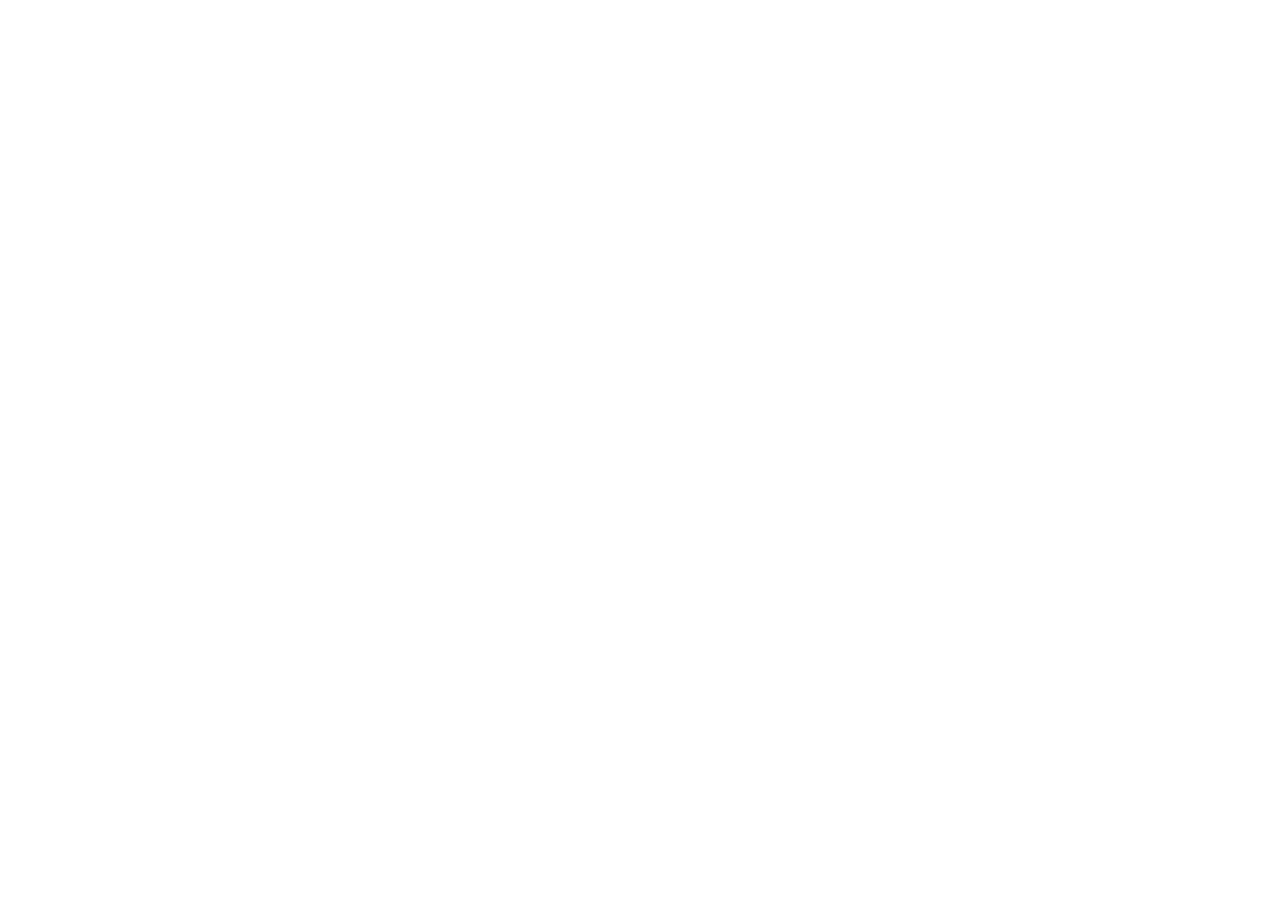
==== index.html @ 62d51ac3 "feat: base html (Fri, Mar 10, 2023 11:05:55 AM)" ====
<!DOCTYPE html>
<html lang="en">
<head>
    <meta charset="UTF-8">
    <meta http-equiv="X-UA-Compatible" content="IE=edge">
    <meta name="viewport" content="width=device-width, initial-scale=1.0">
    <link rel="stylesheet" href="styles.css">
    <title>cssBayan</title>
</head>
<body>
</body>
</html>
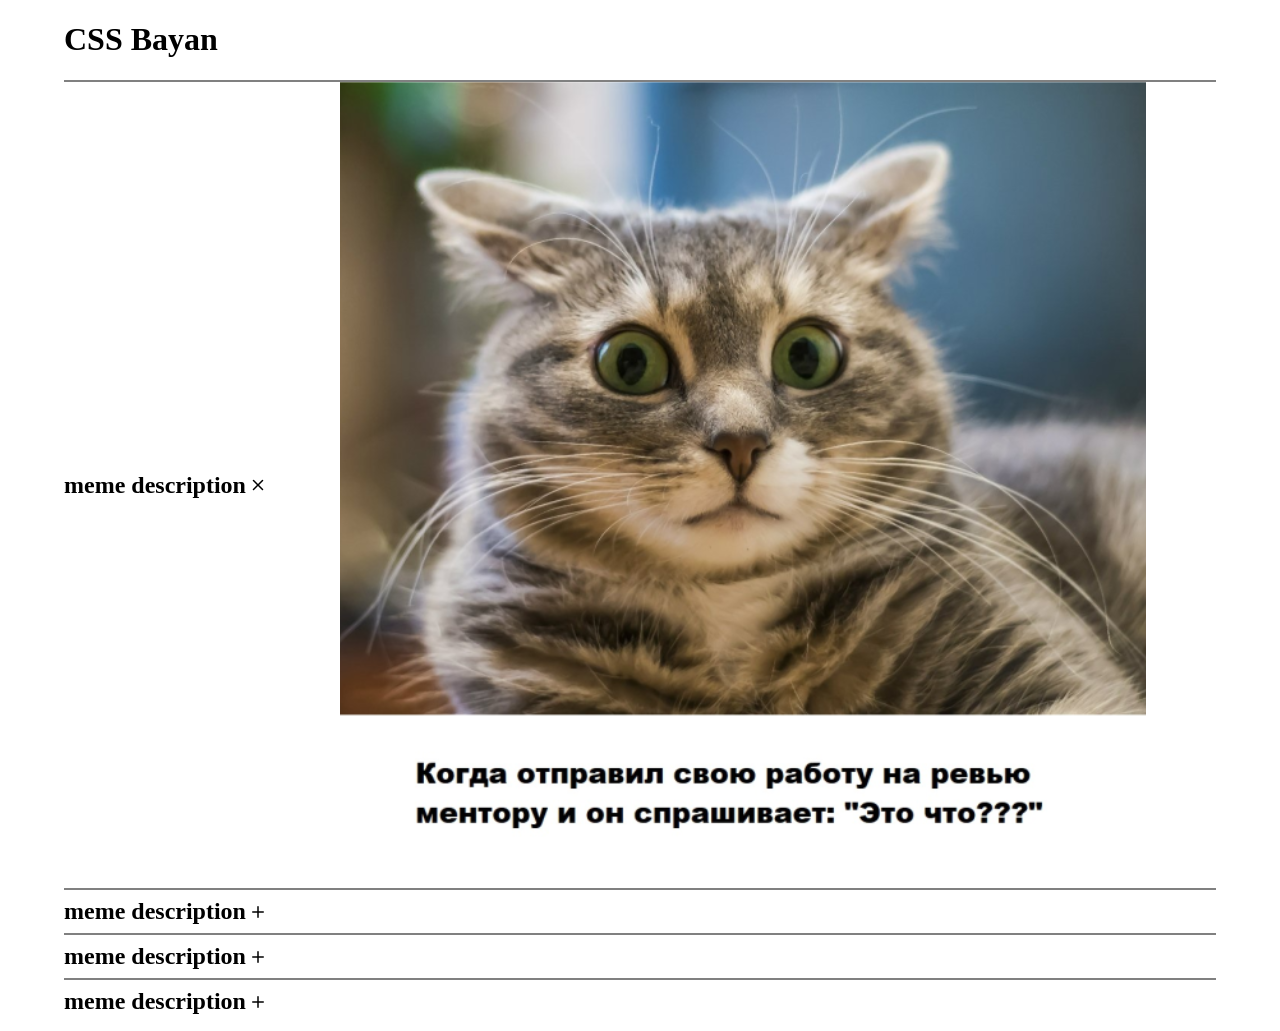
==== commit b83e2733: "feat: basic css accordeon (Fri, Mar 10, 2023  1:05:48 PM)" ====
--- a/index.html
+++ b/index.html
@@ -8,5 +8,30 @@
     <title>cssBayan</title>
 </head>
 <body>
+    <div class="wrapper">
+        <h1 class="title">CSS Bayan</h1>
+        <div class="bayan">
+            <label class="bayan_row">
+                <input class="bayan_check" type="radio" name="meme" checked>
+                <span class="row_title">meme description</span><i class="row_icon"></i>
+                <div class="row_img"></div>
+            </label>
+            <label class="bayan_row">
+                <input class="bayan_check" type="radio" name="meme">
+                <span class="row_title">meme description</span><i class="row_icon"></i>
+                <div class="row_img"></div>
+            </label>
+            <label class="bayan_row">
+                <input class="bayan_check" type="radio" name="meme">
+                <span class="row_title">meme description</span><i class="row_icon"></i>
+                <div class="row_img"></div>
+            </label>
+            <label class="bayan_row">
+                <input class="bayan_check" type="radio" name="meme">
+                <span class="row_title">meme description</span><i class="row_icon"></i>
+                <div class="row_img"></div>
+            </label>
+        </div>
+    </div>
 </body>
 </html>
--- a/styles.css
+++ b/styles.css
@@ -0,0 +1,51 @@
+.wrapper {
+    width: 90vw;
+    margin: auto;
+}
+
+.bayan_row {
+    display: block;
+    width: 100%;
+    display: flex;
+    justify-content: space-between;
+    align-items: center;
+    flex-wrap: wrap;
+    border-top: 2px solid gray;
+}
+
+.row_title,
+.row_icon {
+    font-size: 1.5rem;
+    font-weight: bold;
+    margin: .5rem 0;
+}
+
+.row_icon {
+    height: 1.5rem;
+    width: 1.5rem;
+    background-image: url('assets/icons/plus.svg');
+    background-size: cover;
+}
+
+.row_img {
+    width: 70%;
+    padding-bottom: 0;
+    margin: auto;
+    background-image: url('assets/memes/meme-1.png');
+    background-position: center;
+    background-size: cover;
+    transition: .3s;
+}
+
+.bayan_check {
+    display: none;
+}
+
+.bayan_check:checked~.row_icon {
+    background-image: url('assets/icons/x.svg');
+}
+
+.bayan_check:checked~.row_img {
+    padding-bottom: 70%;
+    transition: .3s;
+}
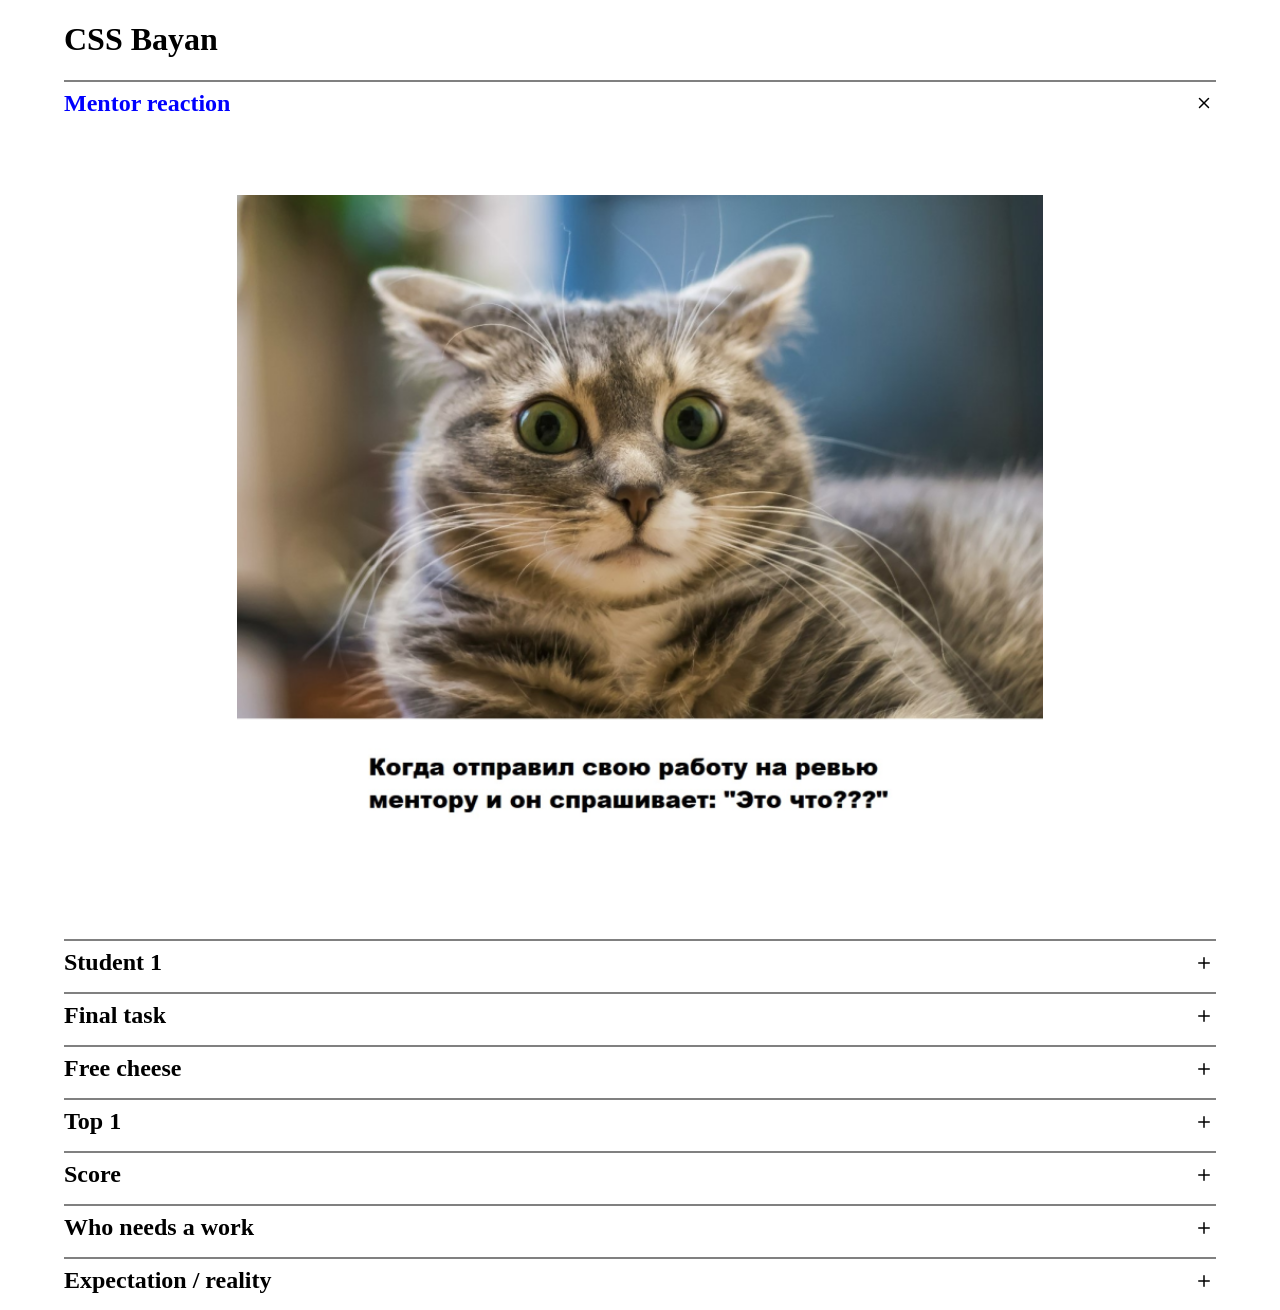
==== commit e177f788: "feat: add content (Fri, Mar 10, 2023  1:30:45 PM)" ====
--- a/index.html
+++ b/index.html
@@ -13,23 +13,43 @@
         <div class="bayan">
             <label class="bayan_row">
                 <input class="bayan_check" type="radio" name="meme" checked>
-                <span class="row_title">meme description</span><i class="row_icon"></i>
-                <div class="row_img"></div>
+                <span class="row_title">Mentor reaction</span><i class="row_icon"></i>
+                <div class="row_img meme-1"></div>
             </label>
             <label class="bayan_row">
                 <input class="bayan_check" type="radio" name="meme">
-                <span class="row_title">meme description</span><i class="row_icon"></i>
-                <div class="row_img"></div>
+                <span class="row_title">Student 1</span><i class="row_icon"></i>
+                <div class="row_img meme-2"></div>
             </label>
             <label class="bayan_row">
                 <input class="bayan_check" type="radio" name="meme">
-                <span class="row_title">meme description</span><i class="row_icon"></i>
-                <div class="row_img"></div>
+                <span class="row_title">Final task</span><i class="row_icon"></i>
+                <div class="row_img meme-3"></div>
             </label>
             <label class="bayan_row">
                 <input class="bayan_check" type="radio" name="meme">
-                <span class="row_title">meme description</span><i class="row_icon"></i>
-                <div class="row_img"></div>
+                <span class="row_title">Free cheese</span><i class="row_icon"></i>
+                <div class="row_img meme-4"></div>
+            </label>
+            <label class="bayan_row">
+                <input class="bayan_check" type="radio" name="meme">
+                <span class="row_title">Top 1</span><i class="row_icon"></i>
+                <div class="row_img meme-5"></div>
+            </label>
+            <label class="bayan_row">
+                <input class="bayan_check" type="radio" name="meme">
+                <span class="row_title">Score</span><i class="row_icon"></i>
+                <div class="row_img meme-6"></div>
+            </label>
+            <label class="bayan_row">
+                <input class="bayan_check" type="radio" name="meme">
+                <span class="row_title">Who needs a work</span><i class="row_icon"></i>
+                <div class="row_img meme-7"></div>
+            </label>
+            <label class="bayan_row">
+                <input class="bayan_check" type="radio" name="meme">
+                <span class="row_title">Expectation / reality</span><i class="row_icon"></i>
+                <div class="row_img meme-8"></div>
             </label>
         </div>
     </div>
--- a/styles.css
+++ b/styles.css
@@ -11,10 +11,11 @@
     align-items: center;
     flex-wrap: wrap;
     border-top: 2px solid gray;
+    margin: 0.5rem 0;
 }
 
-.row_title,
-.row_icon {
+.row_title {
+    width: 80%;
     font-size: 1.5rem;
     font-weight: bold;
     margin: .5rem 0;
@@ -31,10 +32,42 @@
     width: 70%;
     padding-bottom: 0;
     margin: auto;
+    background-position: center;
+    background-size: contain;
+    background-repeat: no-repeat;
+    transition: .3s;
+}
+
+.meme-1 {
     background-image: url('assets/memes/meme-1.png');
-    background-position: center;
-    background-size: cover;
-    transition: .3s;
+}
+
+.meme-2 {
+    background-image: url('assets/memes/meme-2.png');
+}
+
+.meme-3 {
+    background-image: url('assets/memes/meme-3.png');
+}
+
+.meme-4 {
+    background-image: url('assets/memes/meme-4.png');
+}
+
+.meme-5 {
+    background-image: url('assets/memes/meme-5.png');
+}
+
+.meme-6 {
+    background-image: url('assets/memes/meme-6.png');
+}
+
+.meme-7 {
+    background-image: url('assets/memes/meme-7.png');
+}
+
+.meme-8 {
+    background-image: url('assets/memes/meme-8.png');
 }
 
 .bayan_check {
@@ -48,4 +81,8 @@
 .bayan_check:checked~.row_img {
     padding-bottom: 70%;
     transition: .3s;
+}
+
+.bayan_check:checked~.row_title {
+    color: blue;
 }
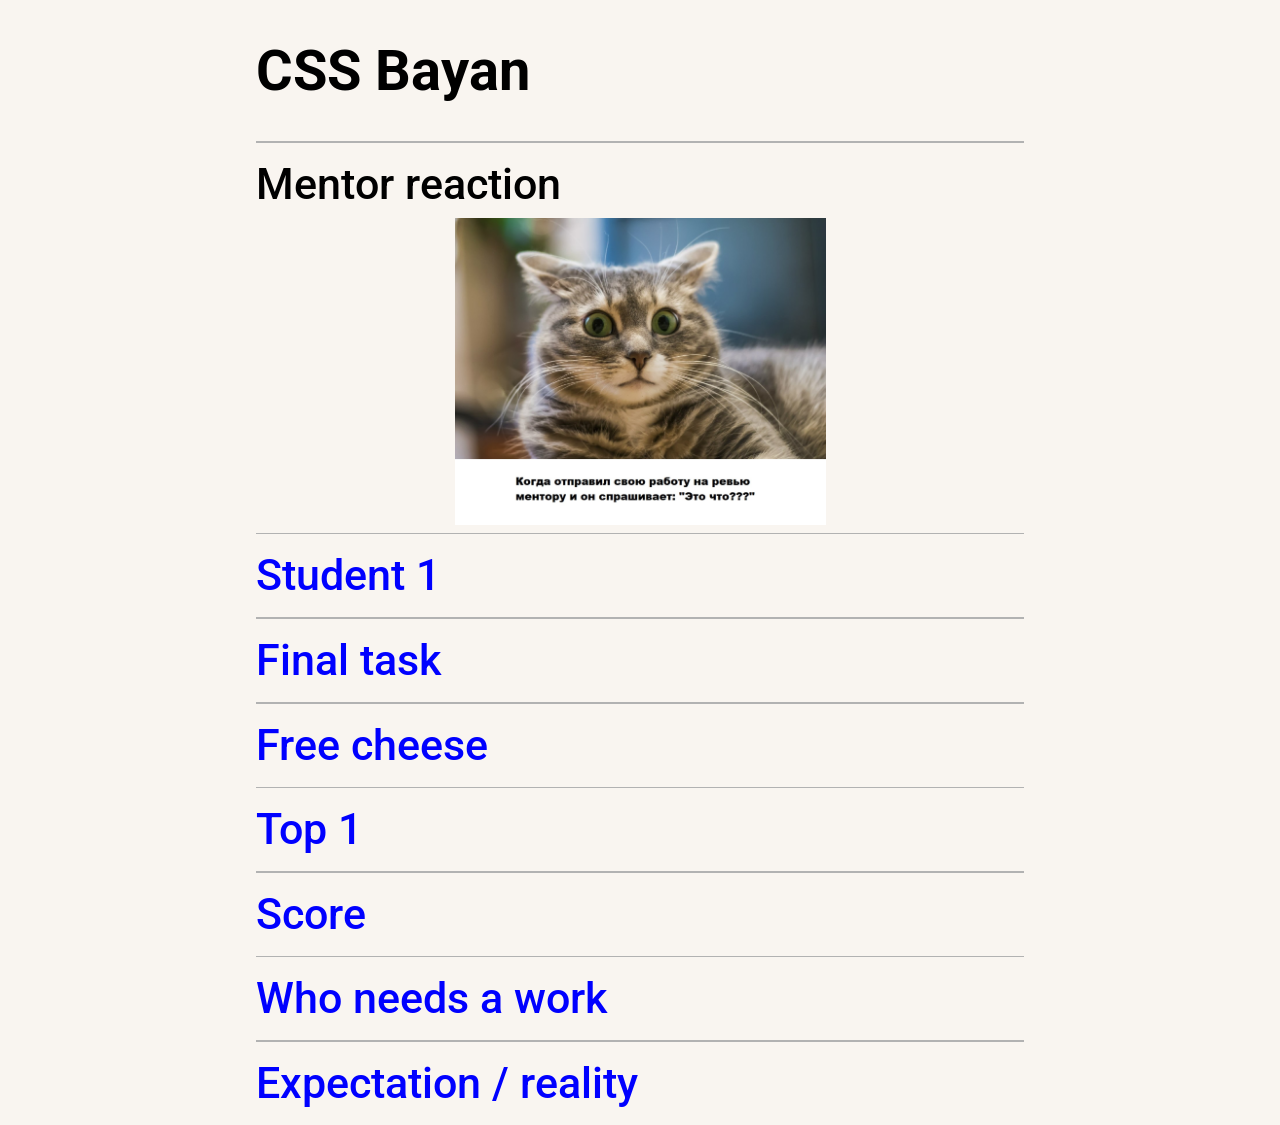
==== commit 7f4319e1: "refactor: move files one folder up" ====
--- a/index.html
+++ b/index.html
@@ -11,41 +11,49 @@
     <div class="wrapper">
         <h1 class="title">CSS Bayan</h1>
         <div class="bayan">
+            <div class="separator"></div>
             <label class="bayan_row">
                 <input class="bayan_check" type="radio" name="meme" checked>
                 <span class="row_title">Mentor reaction</span><i class="row_icon"></i>
                 <div class="row_img meme-1"></div>
             </label>
+            <div class="separator"></div>
             <label class="bayan_row">
                 <input class="bayan_check" type="radio" name="meme">
                 <span class="row_title">Student 1</span><i class="row_icon"></i>
                 <div class="row_img meme-2"></div>
             </label>
+            <div class="separator"></div>
             <label class="bayan_row">
                 <input class="bayan_check" type="radio" name="meme">
                 <span class="row_title">Final task</span><i class="row_icon"></i>
                 <div class="row_img meme-3"></div>
             </label>
+            <div class="separator"></div>
             <label class="bayan_row">
                 <input class="bayan_check" type="radio" name="meme">
                 <span class="row_title">Free cheese</span><i class="row_icon"></i>
                 <div class="row_img meme-4"></div>
             </label>
+            <div class="separator"></div>
             <label class="bayan_row">
                 <input class="bayan_check" type="radio" name="meme">
                 <span class="row_title">Top 1</span><i class="row_icon"></i>
                 <div class="row_img meme-5"></div>
             </label>
+            <div class="separator"></div>
             <label class="bayan_row">
                 <input class="bayan_check" type="radio" name="meme">
                 <span class="row_title">Score</span><i class="row_icon"></i>
                 <div class="row_img meme-6"></div>
             </label>
+            <div class="separator"></div>
             <label class="bayan_row">
                 <input class="bayan_check" type="radio" name="meme">
                 <span class="row_title">Who needs a work</span><i class="row_icon"></i>
                 <div class="row_img meme-7"></div>
             </label>
+            <div class="separator"></div>
             <label class="bayan_row">
                 <input class="bayan_check" type="radio" name="meme">
                 <span class="row_title">Expectation / reality</span><i class="row_icon"></i>
--- a/styles.css
+++ b/styles.css
@@ -1,6 +1,18 @@
+@import url('https://fonts.googleapis.com/css2?family=Roboto:wght@400;500;700&display=swap');
+
+body {
+    margin: 0;
+    background-color: rgb(249, 245, 240);
+    font-family: roboto, sans-serif;
+}
+
 .wrapper {
     width: 90vw;
     margin: auto;
+}
+
+.title {
+    font-size: 2rem;
 }
 
 .bayan_row {
@@ -10,22 +22,29 @@
     justify-content: space-between;
     align-items: center;
     flex-wrap: wrap;
-    border-top: 2px solid gray;
-    margin: 0.5rem 0;
+    padding: 0.5rem 0;
+    color: blue;
+}
+
+.separator {
+    width: 100%;
+    height: 0.1rem;
+    background-color: rgb(178, 178, 178);
 }
 
 .row_title {
     width: 80%;
-    font-size: 1.5rem;
-    font-weight: bold;
+    font-size: 1.2rem;
+    font-weight: 500;
     margin: .5rem 0;
 }
 
 .row_icon {
     height: 1.5rem;
     width: 1.5rem;
-    background-image: url('assets/icons/plus.svg');
-    background-size: cover;
+    background-image: url('assets/icons/plus-active.svg');
+    background-size: 100%;
+    transition: .3s;
 }
 
 .row_img {
@@ -75,7 +94,8 @@
 }
 
 .bayan_check:checked~.row_icon {
-    background-image: url('assets/icons/x.svg');
+    background-image: url('assets/icons/plus.svg');
+    transform: rotate(45deg);
 }
 
 .bayan_check:checked~.row_img {
@@ -84,5 +104,122 @@
 }
 
 .bayan_check:checked~.row_title {
+    color: black;
+}
+
+.bayan_row:active {
+    opacity: 0.7;
+}
+
+.bayan_row:active .row_icon {
+    background-image: url('assets/icons/plus-active.svg');
+}
+
+.bayan_row:active .row_title {
     color: blue;
+}
+
+@media (hover: hover) {
+    body {
+        overflow-y: scroll;
+    }
+
+    .bayan:hover * {
+        cursor: pointer;
+        color: black;
+    }
+
+    .row_icon {
+        background-image: url('assets/icons/plus.svg');
+        opacity: 0;
+    }
+
+    .bayan:hover .bayan_check~.row_icon {
+        opacity: 1;
+    }
+
+    .bayan_check:hover~.row_img {
+        padding-bottom: 70%;
+    }
+
+    .bayan_check:hover~.row_icon {
+        transform: rotate(45deg);
+    }
+}
+
+@media (hover: hover) and ((min-width: 1000px)) {
+    .bayan_check:hover~.row_img {
+        padding-bottom: 50%;
+    }
+}
+
+@media (hover: hover) and ((min-width: 1200px)) {
+    .bayan_check:hover~.row_img {
+        padding-bottom: 40%;
+    }
+}
+
+@media (min-width: 500px) {
+    .title {
+        font-size: 2.5rem;
+    }
+
+    .row_title {
+        font-size: 1.7rem;
+    }
+
+    .row_icon {
+        height: 2rem;
+        width: 2rem;
+    }
+}
+
+@media (min-width: 1000px) {
+    .wrapper {
+        width: 80vw;
+    }
+
+    .title {
+        font-size: 3rem;
+    }
+
+    .row_title {
+        font-size: 2.2rem;
+    }
+
+    .row_icon {
+        height: 2.5rem;
+        width: 2.5rem;
+    }
+
+    .row_img {
+        width: 50%;
+    }
+
+    .bayan_check:checked~.row_img {
+        padding-bottom: 50%;
+    }
+}
+
+@media (min-width: 1200px) {
+    .wrapper {
+        width: 60vw;
+    }
+
+    .title {
+        font-size: 3.5rem;
+    }
+
+    .row_title {
+        font-size: 2.7rem;
+    }
+
+    .row_icon {
+        height: 3rem;
+        width: 3rem;
+    }
+
+    .bayan_check:checked~.row_img {
+        padding-bottom: 40%;
+    }
 }
